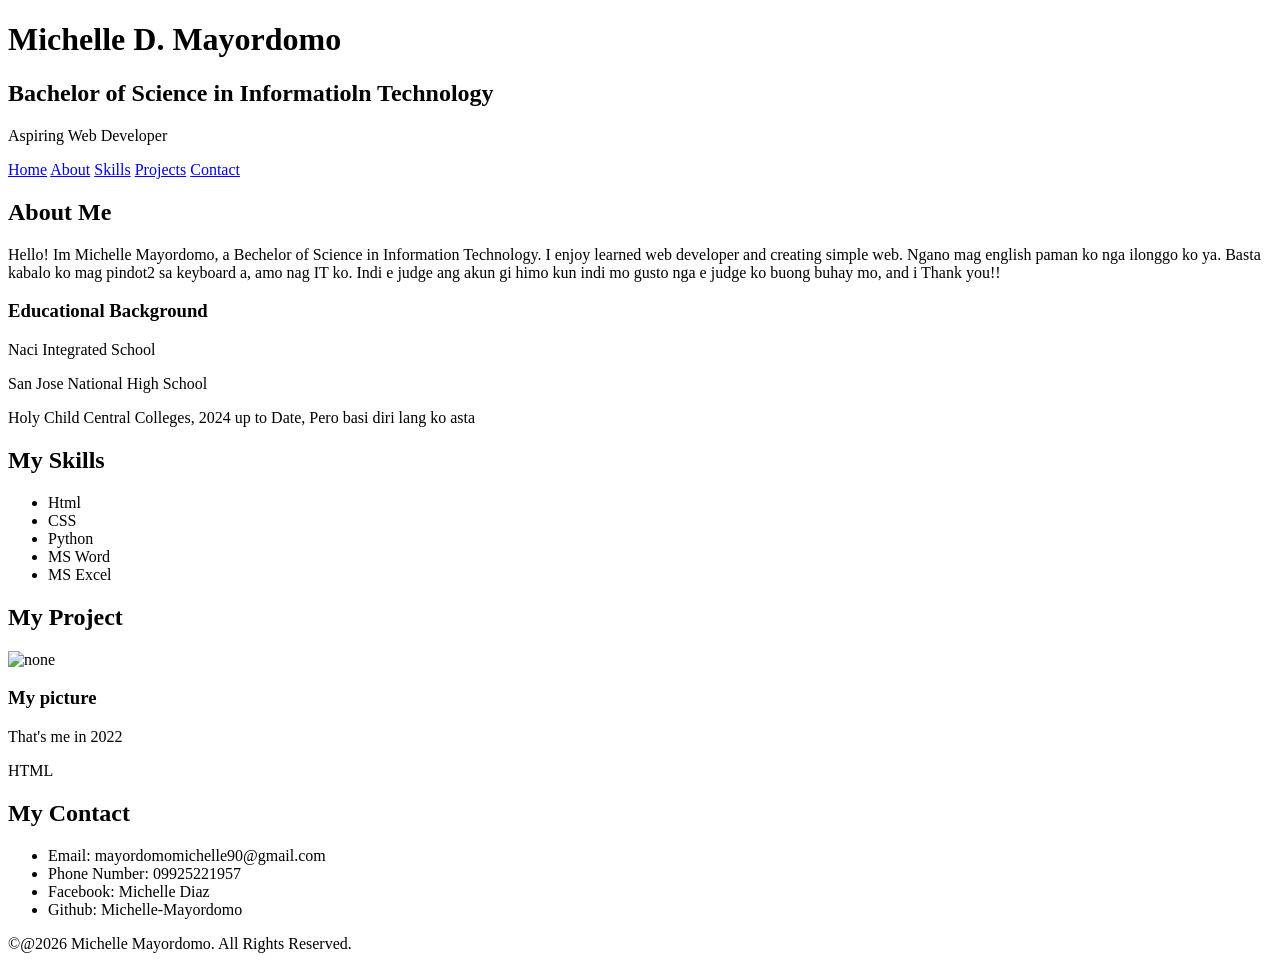
==== index.html @ 326fc14e "Add files via upload" ====
<!DOCTYPE html>
<html lang="en">
<head>
    <meta charset="UTF-8">
    <meta name="viewport" content="width=device-width, initial-scale=1.0">
    <title>My Portfolio</title>
</head>
<body>
    <header id="home">
        <h1>Michelle D. Mayordomo</h1>
        <h2>Bachelor of Science in Informatioln Technology</h2>
        <p>Aspiring Web Developer</p>
        <div class="nav-links">
         <a href="#home">Home</a>
         <a href="#about">About</a>
         <a href="#skills">Skills</a>
         <a href="#projects">Projects</a>
         <a href="#contact">Contact</a>
        </div>
        
    </header>
    <section id="about">
        <h2>About Me</h2>
        <p>Hello! Im Michelle Mayordomo, a Bechelor of Science in Information Technology.
            I enjoy learned web developer and creating simple web. 
            Ngano mag english paman ko nga ilonggo ko ya. 
            Basta kabalo ko mag pindot2 sa keyboard a, amo nag IT ko.
            Indi e judge ang akun gi himo kun indi mo gusto nga e judge ko buong buhay mo, and i Thank you!!
        </p>

        <h3>Educational Background</h3>
        <p>Naci Integrated School</p>
        <p>San Jose National High School</p>
        <p>Holy Child Central Colleges, 2024 up to Date, Pero basi diri lang ko asta</p>
    </section>
    <section id="skills">
        <h2>My Skills</h2>
        <ul>
            <li>Html</li>
            <li>CSS</li>
            <li>Python</li>
            <li>MS Word</li>
            <li>MS Excel</li>
        </ul>
    </section>
    <section id="project">
        <h2>My Project</h2>
        <div class="project">
            <div class="card">
                <img scr="Myphoto.jpg"alt="none">
                <h3>My picture</h3>
                <p>That's me in 2022</p>
                <P>HTML</P>
            </div>
        </div>

    </section>
    <section id="contact">
        <h2>My Contact</h2>
        <ul>
            <li>Email: mayordomomichelle90@gmail.com</li>
            <li>Phone Number: 09925221957</li>
            <li>Facebook: Michelle Diaz</li>
            <li>Github: Michelle-Mayordomo</li>
            
        </ul>
    </section>
    <footer>
        
        <p>&copy;@2026 Michelle Mayordomo. All Rights Reserved.</p>
    </footer>
   
</body>
</html>
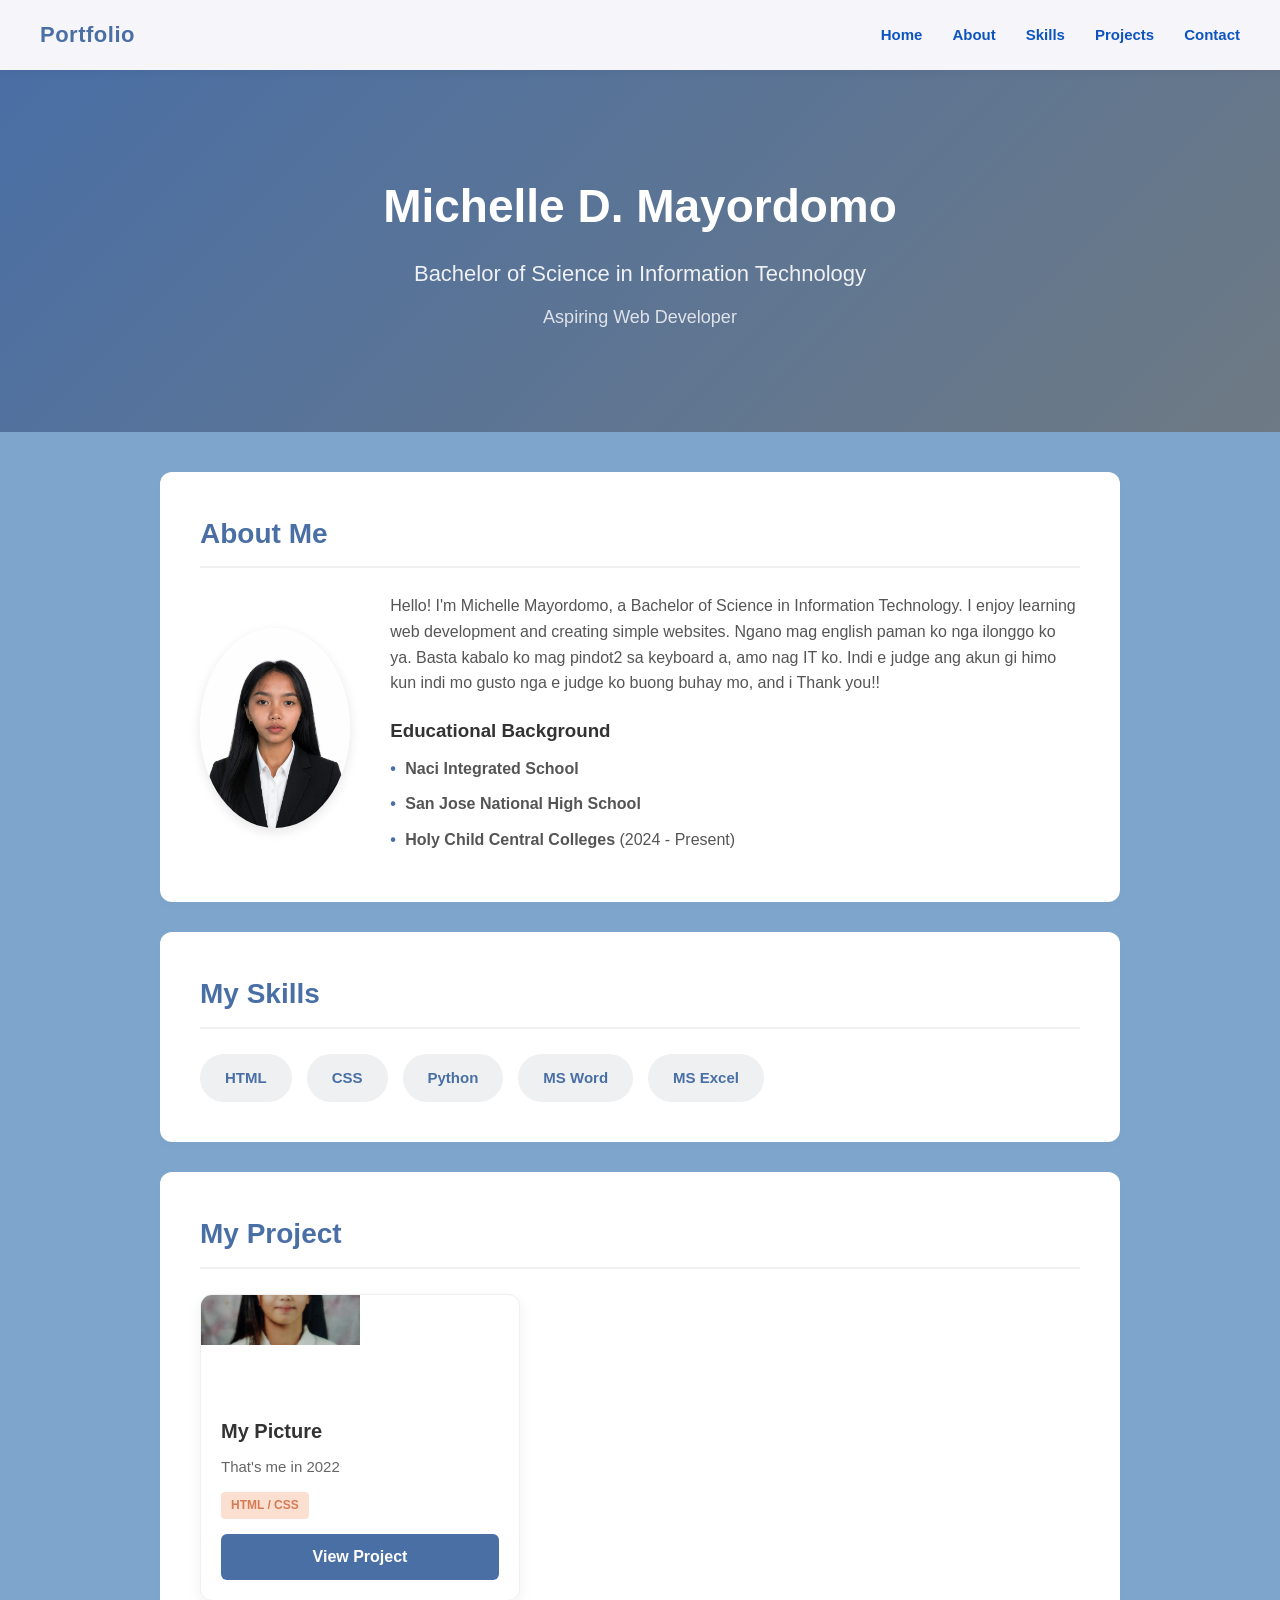
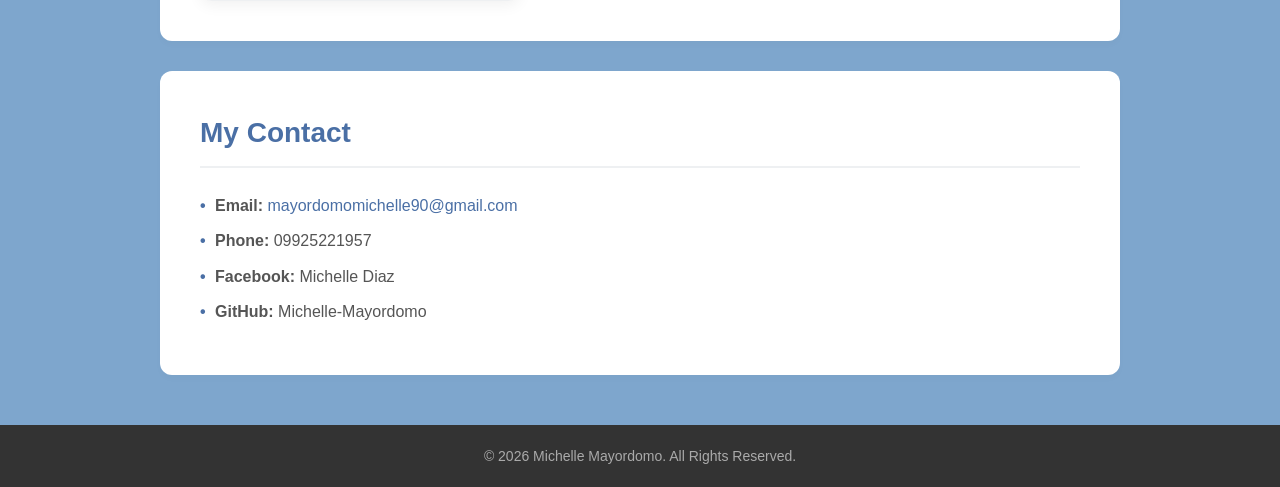
==== commit 5e92ce66: "Add files via upload" ====
--- a/index.html
+++ b/index.html
@@ -3,72 +3,93 @@
 <head>
     <meta charset="UTF-8">
     <meta name="viewport" content="width=device-width, initial-scale=1.0">
-    <title>My Portfolio</title>
+    <title>Michelle Mayordomo | Portfolio</title>
+    <link rel="stylesheet" href="style.css">
 </head>
 <body>
-    <header id="home">
-        <h1>Michelle D. Mayordomo</h1>
-        <h2>Bachelor of Science in Informatioln Technology</h2>
-        <p>Aspiring Web Developer</p>
-        <div class="nav-links">
-         <a href="#home">Home</a>
-         <a href="#about">About</a>
-         <a href="#skills">Skills</a>
-         <a href="#projects">Projects</a>
-         <a href="#contact">Contact</a>
+    <nav class="navbar">
+        <div class="logo">Portfolio</div>
+        <ul class="nav-links">
+            <li><a href="#home">Home</a></li>
+            <li><a href="#about">About</a></li>
+            <li><a href="#skills">Skills</a></li>
+            <li><a href="#project">Projects</a></li>
+            <li><a href="#contact">Contact</a></li>
+        </ul>
+    </nav>
+
+    <header id="home" class="hero-header">
+        <div class="header-content">
+            <h1>Michelle D. Mayordomo</h1>
+            <h2>Bachelor of Science in Information Technology</h2>
+            <p>Aspiring Web Developer</p>
         </div>
-        
     </header>
-    <section id="about">
-        <h2>About Me</h2>
-        <p>Hello! Im Michelle Mayordomo, a Bechelor of Science in Information Technology.
-            I enjoy learned web developer and creating simple web. 
-            Ngano mag english paman ko nga ilonggo ko ya. 
-            Basta kabalo ko mag pindot2 sa keyboard a, amo nag IT ko.
-            Indi e judge ang akun gi himo kun indi mo gusto nga e judge ko buong buhay mo, and i Thank you!!
-        </p>
 
-        <h3>Educational Background</h3>
-        <p>Naci Integrated School</p>
-        <p>San Jose National High School</p>
-        <p>Holy Child Central Colleges, 2024 up to Date, Pero basi diri lang ko asta</p>
-    </section>
-    <section id="skills">
-        <h2>My Skills</h2>
-        <ul>
-            <li>Html</li>
-            <li>CSS</li>
-            <li>Python</li>
-            <li>MS Word</li>
-            <li>MS Excel</li>
-        </ul>
-    </section>
-    <section id="project">
-        <h2>My Project</h2>
-        <div class="project">
-            <div class="card">
-                <img scr="Myphoto.jpg"alt="none">
-                <h3>My picture</h3>
-                <p>That's me in 2022</p>
-                <P>HTML</P>
+    <main class="container">
+        <section id="about" class="section-card">
+            <h2>About Me</h2>
+            <div class="about-container">
+                <img src="mememe.png.JPEG" alt="Michelle's Photo">
+                <div class="about-text">
+                    <p>Hello! I'm Michelle Mayordomo, a Bachelor of Science in Information Technology.
+                        I enjoy learning web development and creating simple websites. 
+                        Ngano mag english paman ko nga ilonggo ko ya. 
+                        Basta kabalo ko mag pindot2 sa keyboard a, amo nag IT ko.
+                        Indi e judge ang akun gi himo kun indi mo gusto nga e judge ko buong buhay mo, and i Thank you!!
+                    </p>
+
+                    <h3>Educational Background</h3>
+                    <ul class="edu-list">
+                        <li><strong>Naci Integrated School</strong></li>
+                        <li><strong>San Jose National High School</strong></li>
+                        <li><strong>Holy Child Central Colleges</strong> (2024 - Present)</li>
+                    </ul>
+                </div>
             </div>
-        </div>
+        </section>
 
-    </section>
-    <section id="contact">
-        <h2>My Contact</h2>
-        <ul>
-            <li>Email: mayordomomichelle90@gmail.com</li>
-            <li>Phone Number: 09925221957</li>
-            <li>Facebook: Michelle Diaz</li>
-            <li>Github: Michelle-Mayordomo</li>
-            
-        </ul>
-    </section>
-    <footer>
-        
-        <p>&copy;@2026 Michelle Mayordomo. All Rights Reserved.</p>
+        <section id="skills" class="section-card">
+            <h2>My Skills</h2>
+            <div class="skills-container">
+                <div class="skills-card">HTML</div>
+                <div class="skills-card">CSS</div>
+                <div class="skills-card">Python</div>
+                <div class="skills-card">MS Word</div>
+                <div class="skills-card">MS Excel</div>
+            </div>
+        </section>
+
+        <section id="project" class="section-card">
+            <h2>My Project</h2>
+            <div class="project-grid">
+                <div class="card">
+                    <div class="card-img-wrapper">
+                        <img src="Myphoto.jpg" alt="My Picture">
+                    </div>
+                    <div class="card-content">
+                        <h3>My Picture</h3>
+                        <p class="project-desc">That's me in 2022</p>
+                        <span class="tag">HTML / CSS</span>
+                        <a href="#" class="btn">View Project</a>
+                    </div>
+                </div>
+            </div>
+        </section>
+
+        <section id="contact" class="section-card">
+            <h2>My Contact</h2>
+            <ul class="contact-list">
+                <li><strong>Email:</strong> <a href="mailto:mayordomomichelle90@gmail.com">mayordomomichelle90@gmail.com</a></li>
+                <li><strong>Phone:</strong> 09925221957</li>
+                <li><strong>Facebook:</strong> Michelle Diaz</li>
+                <li><strong>GitHub:</strong> Michelle-Mayordomo</li>
+            </ul>
+        </section>
+    </main>
+
+    <footer class="footer">
+        <p>&copy; 2026 Michelle Mayordomo. All Rights Reserved.</p>
     </footer>
-   
 </body>
 </html>
--- a/style.css
+++ b/style.css
@@ -0,0 +1,292 @@
+*{
+    margin: 0;
+    padding: 0;
+    box-sizing: border-box;
+}
+
+body{
+    font-family: 'Segoe UI', Arial, sans-serif;
+    background: #7ea6cd;
+    color: #333;
+    line-height: 1.6;
+    padding-top: 70px; 
+}
+
+.navbar{
+    display: flex;
+    justify-content: space-between;
+    align-items: center;
+    background: #f6f6fa;
+    padding: 0 40px;
+    height: 70px;
+    position: fixed;
+    top: 0;
+    left: 0;
+    width: 100%;
+    box-shadow: 0 2px 10px rgba(0,0,0,0.05);
+    z-index: 1000;
+}
+
+.logo{
+    color: #4a6fa5; 
+    font-size: 22px;
+    font-weight: bold;
+    letter-spacing: 0.5px;
+}
+
+.nav-links{
+    display: flex;
+    list-style: none;
+}
+
+.nav-links li{
+    margin-left: 30px;
+}
+
+.nav-links a{
+    color: #0d54bf; 
+    text-decoration: none;
+    font-weight: 600;
+    font-size: 15px;
+    transition: color 0.3s ease;
+}
+
+.nav-links a:hover{ 
+    color: #f1f2f3;
+}
+
+.hero-header{
+    background: linear-gradient(135deg, #4a6fa5, #6e7a84);
+    color: #ffffff;
+    text-align: center;
+    padding: 100px 20px;
+    margin-bottom: 40px;
+}
+
+.header-content h1{
+    font-size: 46px;
+    margin-bottom: 12px;
+    font-weight: 700;
+}
+
+.header-content h2{
+    font-size: 22px;
+    font-weight: 400;
+    opacity: 0.9;
+    margin-bottom: 12px;
+}
+
+.header-content p{
+    font-size: 18px;
+    opacity: 0.8;
+}
+
+.container{
+    max-width: 1000px;
+    margin: 0 auto;
+    padding: 0 20px;
+}
+
+.section-card{
+    background: #ffffff;
+    border-radius: 12px;
+    padding: 40px;
+    margin-bottom: 30px;
+    box-shadow: 0 4px 6px rgba(0,0,0,0.02);
+}
+
+.section-card h2{
+    font-size: 28px;
+    color: #4a6fa5;
+    margin-bottom: 25px;
+    border-bottom: 2px solid #eef0f2;
+    padding-bottom: 10px;
+}
+
+.about-container{
+    display: flex;
+    align-items: center;
+    gap: 40px;
+}
+
+.about-container img{
+    width: 200px;
+    height: 200px;
+    border-radius: 50%; 
+    object-fit: cover;
+    box-shadow: 0 4px 12px rgba(0,0,0,0.1);
+}
+
+.about-text flex-1{
+    flex: 1;
+}
+
+.about-text p{
+    font-size: 16px;
+    color: #555;
+    margin-bottom: 20px;
+}
+
+.about-text h3{
+    color: #333;
+    margin-bottom: 10px;
+}
+
+.edu-list, .contact-list{
+    list-style: none;
+}
+
+.edu-list li, .contact-list li{
+    margin-bottom: 10px;
+    color: #555;
+    position: relative;
+    padding-left: 15px;
+}
+
+.edu-list li::before, .contact-list li::before{
+    content: "•";
+    color: #4a6fa5;
+    font-weight: bold;
+    position: absolute;
+    left: 0;
+}
+
+.skills-container{
+    display: flex;
+    flex-wrap: wrap;
+    gap: 15px;
+}
+
+.skills-card{
+    background: #eef0f2; 
+    color: #4a6fa5; 
+    padding: 12px 25px;
+    border-radius: 30px; 
+    font-weight: 600;
+    font-size: 15px;
+    transition: all 0.3s ease;
+}
+
+.skills-card:hover{ 
+    background: #4a6fa5;
+    color: #ffffff;
+    transform: translateY(-3px); 
+}
+
+.project-grid{
+    display: flex;
+    justify-content: flex-start;
+}
+
+.card{
+    width: 320px;
+    background: #ffffff;
+    border-radius: 12px;
+    box-shadow: 0 4px 15px rgba(0,0,0,0.06);
+    overflow: hidden;
+    border: 1px solid #eef0f2;
+    transition: transform 0.3s ease;
+}
+
+.card:hover{
+    transform: translateY(-5px);
+}
+
+.card-img-wrapper{
+    width: 100%;
+    height: 100px;
+    overflow: hidden;
+}
+
+.card img{
+    width: 50%;
+    height: 50%;
+    object-fit: cover;
+}
+
+.card-content{
+    padding: 20px;
+}
+
+.card h3{
+    font-size: 20px;
+    color: #333;
+    margin-bottom: 8px;
+}
+
+.project-desc{
+    color: #666;
+    font-size: 15px;
+    margin-bottom: 12px;
+}
+
+.tag{
+    display: inline-block;
+    background: #fbe0d2;
+    color: #d47a55;
+    padding: 4px 10px;
+    font-size: 12px;
+    border-radius: 4px;
+    font-weight: 600;
+    margin-bottom: 15px;
+}
+
+.btn{
+    display: block;
+    text-align: center;
+    padding: 10px;
+    background: #4a6fa5;
+    color: #ffffff;
+    text-decoration: none;
+    border-radius: 6px;
+    font-weight: 600;
+    transition: background 0.3s ease;
+}
+
+.btn:hover{ 
+    background: #3b5c8a;
+}
+
+.contact-list a{
+    color: #4a6fa5;
+    text-decoration: none;
+}
+
+.footer{
+    background: #333;
+    color: #aaa;
+    text-align: center;
+    padding: 20px;
+    margin-top: 50px;
+    font-size: 14px;
+}
+
+@media (max-width: 768px){ 
+    body{
+        padding-top: 130px;
+    }
+    .navbar{
+        flex-direction: column;
+        height: auto;
+        padding: 15px;
+    }
+    .nav-links{
+        margin-top: 10px;
+    }
+    .nav-links li{
+        margin: 0 10px;
+    }
+    .about-container{
+        flex-direction: column;
+        text-align: center;
+    }
+    .edu-list li::before, .contact-list li::before{
+        display: none;
+    }
+    .edu-list li, .contact-list li{
+        padding-left: 0;
+    }
+    .card{
+        width: 100%;
+    }
+}
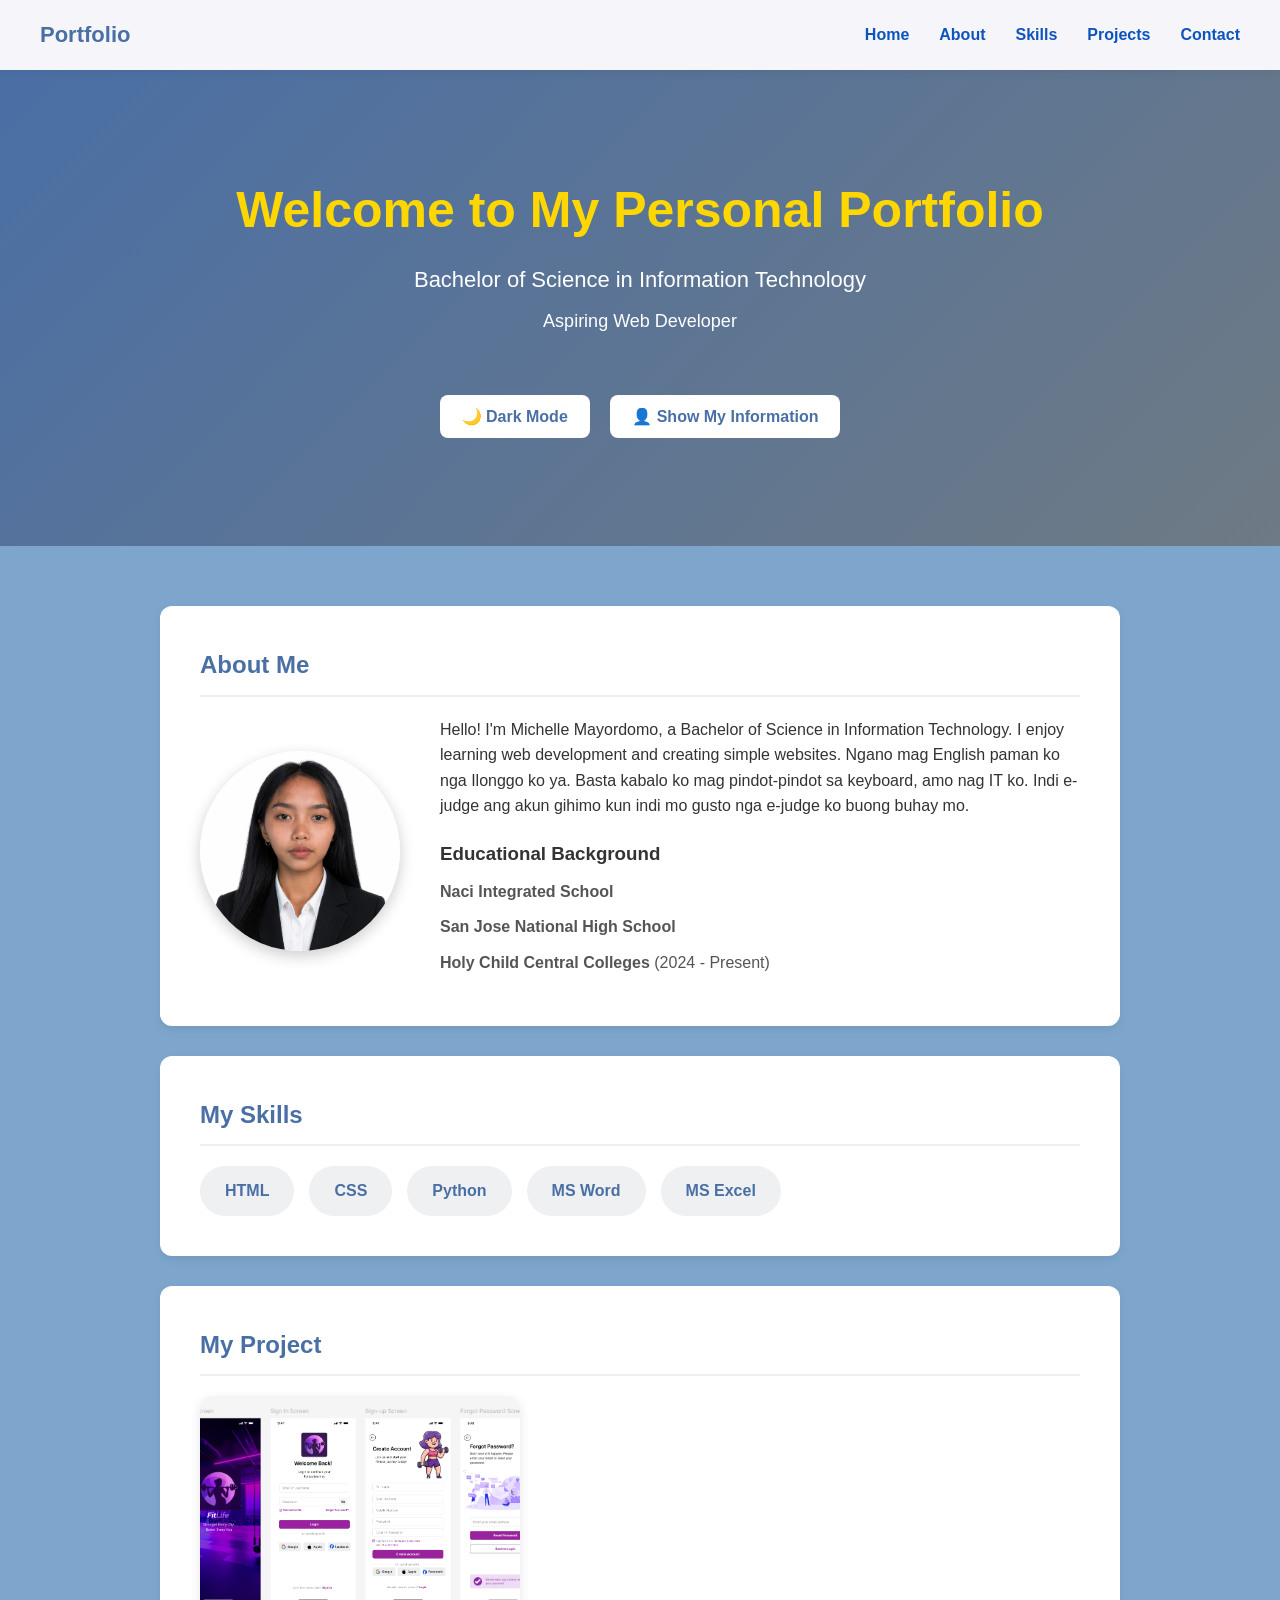
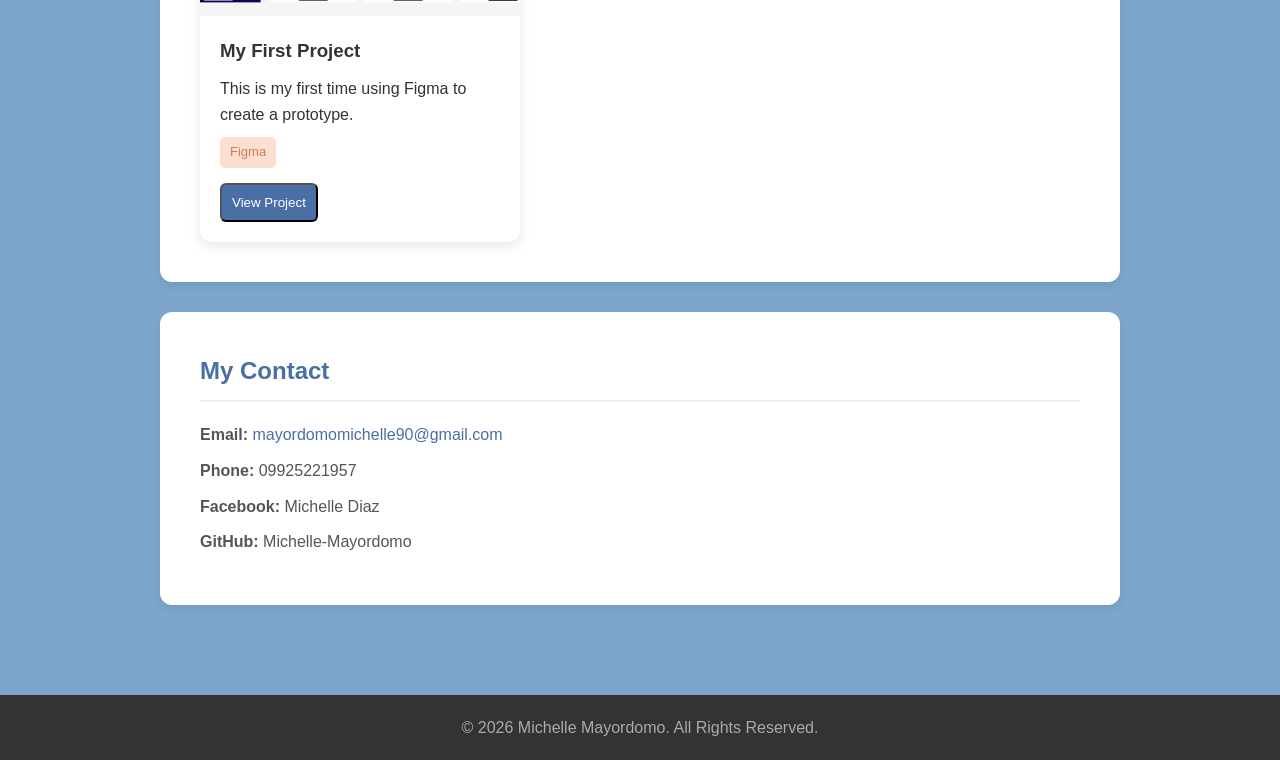
==== commit 7f3d5e9a: "Add files via upload" ====
--- a/index.html
+++ b/index.html
@@ -1,95 +1,184 @@
-<!DOCTYPE html>
-<html lang="en">
-<head>
-    <meta charset="UTF-8">
-    <meta name="viewport" content="width=device-width, initial-scale=1.0">
-    <title>Michelle Mayordomo | Portfolio</title>
-    <link rel="stylesheet" href="style.css">
-</head>
-<body>
-    <nav class="navbar">
-        <div class="logo">Portfolio</div>
-        <ul class="nav-links">
-            <li><a href="#home">Home</a></li>
-            <li><a href="#about">About</a></li>
-            <li><a href="#skills">Skills</a></li>
-            <li><a href="#project">Projects</a></li>
-            <li><a href="#contact">Contact</a></li>
-        </ul>
-    </nav>
-
-    <header id="home" class="hero-header">
-        <div class="header-content">
-            <h1>Michelle D. Mayordomo</h1>
-            <h2>Bachelor of Science in Information Technology</h2>
-            <p>Aspiring Web Developer</p>
-        </div>
-    </header>
-
-    <main class="container">
-        <section id="about" class="section-card">
-            <h2>About Me</h2>
-            <div class="about-container">
-                <img src="mememe.png.JPEG" alt="Michelle's Photo">
-                <div class="about-text">
-                    <p>Hello! I'm Michelle Mayordomo, a Bachelor of Science in Information Technology.
-                        I enjoy learning web development and creating simple websites. 
-                        Ngano mag english paman ko nga ilonggo ko ya. 
-                        Basta kabalo ko mag pindot2 sa keyboard a, amo nag IT ko.
-                        Indi e judge ang akun gi himo kun indi mo gusto nga e judge ko buong buhay mo, and i Thank you!!
-                    </p>
-
-                    <h3>Educational Background</h3>
-                    <ul class="edu-list">
-                        <li><strong>Naci Integrated School</strong></li>
-                        <li><strong>San Jose National High School</strong></li>
-                        <li><strong>Holy Child Central Colleges</strong> (2024 - Present)</li>
-                    </ul>
-                </div>
-            </div>
-        </section>
-
-        <section id="skills" class="section-card">
-            <h2>My Skills</h2>
-            <div class="skills-container">
-                <div class="skills-card">HTML</div>
-                <div class="skills-card">CSS</div>
-                <div class="skills-card">Python</div>
-                <div class="skills-card">MS Word</div>
-                <div class="skills-card">MS Excel</div>
-            </div>
-        </section>
-
-        <section id="project" class="section-card">
-            <h2>My Project</h2>
-            <div class="project-grid">
-                <div class="card">
-                    <div class="card-img-wrapper">
-                        <img src="Myphoto.jpg" alt="My Picture">
-                    </div>
-                    <div class="card-content">
-                        <h3>My Picture</h3>
-                        <p class="project-desc">That's me in 2022</p>
-                        <span class="tag">HTML / CSS</span>
-                        <a href="#" class="btn">View Project</a>
-                    </div>
-                </div>
-            </div>
-        </section>
-
-        <section id="contact" class="section-card">
-            <h2>My Contact</h2>
-            <ul class="contact-list">
-                <li><strong>Email:</strong> <a href="mailto:mayordomomichelle90@gmail.com">mayordomomichelle90@gmail.com</a></li>
-                <li><strong>Phone:</strong> 09925221957</li>
-                <li><strong>Facebook:</strong> Michelle Diaz</li>
-                <li><strong>GitHub:</strong> Michelle-Mayordomo</li>
-            </ul>
-        </section>
-    </main>
-
-    <footer class="footer">
-        <p>&copy; 2026 Michelle Mayordomo. All Rights Reserved.</p>
-    </footer>
-</body>
+<!DOCTYPE html>
+<html lang="en">
+<head>
+    <meta charset="UTF-8">
+    <meta name="viewport" content="width=device-width, initial-scale=1.0">
+    <title>Michelle Mayordomo | Portfolio</title>
+    <link rel="stylesheet" href="style.css">
+</head>
+<body>
+
+    <!-- Navigation -->
+    <nav class="navbar">
+        <div class="logo">Portfolio</div>
+        <ul class="nav-links">
+            <li><a href="#home">Home</a></li>
+            <li><a href="#about">About</a></li>
+            <li><a href="#skills">Skills</a></li>
+            <li><a href="#project">Projects</a></li>
+            <li><a href="#contact">Contact</a></li>
+        </ul>
+    </nav>
+
+    <!-- Header -->
+    <header id="home" class="hero-header">
+        <div class="header-content">
+
+            <h1 id="mainHeading">Michelle D. Mayordomo</h1>
+
+            <h2>Bachelor of Science in Information Technology</h2>
+
+            <p>Aspiring Web Developer</p>
+
+            <br><br>
+
+            <button id="themeBtn" class="hero-btn" onclick="toggleTheme()">
+                🌙 Dark Mode
+            </button>
+
+            <button class="hero-btn" onclick="showInfo()">
+                👤 Show My Information
+            </button>
+
+        </div>
+    </header>
+
+    <!-- Portfolio -->
+    <main class="container" id="portfolio">
+
+        <!-- About -->
+        <section id="about" class="section-card">
+
+            <h2>About Me</h2>
+
+            <div class="about-container">
+
+                <img src="izzmeee.png" alt="Michelle's Photo">
+
+                <div class="about-text">
+
+                    <p>
+                        Hello! I'm Michelle Mayordomo, a Bachelor of Science in Information Technology.
+                        I enjoy learning web development and creating simple websites.
+                        Ngano mag English paman ko nga Ilonggo ko ya.
+                        Basta kabalo ko mag pindot-pindot sa keyboard, amo nag IT ko.
+                        Indi e-judge ang akun gihimo kun indi mo gusto nga e-judge ko buong buhay mo.
+                    </p>
+
+                    <h3>Educational Background</h3>
+
+                    <ul class="edu-list">
+                        <li><strong>Naci Integrated School</strong></li>
+                        <li><strong>San Jose National High School</strong></li>
+                        <li><strong>Holy Child Central Colleges</strong> (2024 - Present)</li>
+                    </ul>
+
+                </div>
+
+            </div>
+
+        </section>
+
+        <!-- Skills -->
+        <section id="skills" class="section-card">
+
+            <h2>My Skills</h2>
+
+            <div class="skills-container">
+                <div class="skills-card">HTML</div>
+                <div class="skills-card">CSS</div>
+                <div class="skills-card">Python</div>
+                <div class="skills-card">MS Word</div>
+                <div class="skills-card">MS Excel</div>
+            </div>
+
+        </section>
+
+        <!-- Project -->
+        <section id="project" class="section-card">
+
+            <h2>My Project</h2>
+
+            <div class="project-grid">
+
+                <div class="card">
+
+                    <div class="card-img-wrapper">
+                        <img src="Figma.png" alt="My First Project">
+                    </div>
+
+                    <div class="card-content">
+
+                        <h3>My First Project</h3>
+
+                        <p class="project-desc">
+                            This is my first time using Figma to create a prototype.
+                        </p>
+
+                        <span class="tag">Figma</span>
+
+                        <button class="btn" onclick="viewProject()">
+                            View Project
+                        </button>
+
+                    </div>
+
+                </div>
+
+            </div>
+
+        </section>
+
+        <!-- Contact -->
+        <section id="contact" class="section-card">
+
+            <h2>My Contact</h2>
+
+            <ul class="contact-list">
+
+                <li>
+                    <strong>Email:</strong>
+                    <a href="mailto:mayordomomichelle90@gmail.com">
+                        mayordomomichelle90@gmail.com
+                    </a>
+                </li>
+
+                <li><strong>Phone:</strong> 09925221957</li>
+
+                <li><strong>Facebook:</strong> Michelle Diaz</li>
+
+                <li><strong>GitHub:</strong> Michelle-Mayordomo</li>
+
+            </ul>
+
+        </section>
+
+    </main>
+
+    <!-- Hidden Project Viewer -->
+    <div id="projectView" style="display:none; text-align:center; padding:40px;">
+
+        <h2>My Figma Prototype</h2>
+
+        <img src="Figma.png"
+             alt="Figma Prototype"
+             style="width:90%; max-width:1000px; border-radius:10px; box-shadow:0 0 10px rgba(0,0,0,.3);">
+
+        <br><br>
+
+        <button class="btn" onclick="backPortfolio()">
+            ← Back to Portfolio
+        </button>
+
+    </div>
+
+    <!-- Footer -->
+    <footer class="footer">
+        <p>&copy; 2026 Michelle Mayordomo. All Rights Reserved.</p>
+    </footer>
+
+    <!-- JavaScript -->
+    <script src="script.js"></script>
+
+</body>
 </html>
--- a/style.css
+++ b/style.css
@@ -1,292 +1,361 @@
-*{
-    margin: 0;
-    padding: 0;
-    box-sizing: border-box;
-}
-
-body{
-    font-family: 'Segoe UI', Arial, sans-serif;
-    background: #7ea6cd;
-    color: #333;
-    line-height: 1.6;
-    padding-top: 70px; 
-}
-
-.navbar{
-    display: flex;
-    justify-content: space-between;
-    align-items: center;
-    background: #f6f6fa;
-    padding: 0 40px;
-    height: 70px;
-    position: fixed;
-    top: 0;
-    left: 0;
-    width: 100%;
-    box-shadow: 0 2px 10px rgba(0,0,0,0.05);
-    z-index: 1000;
-}
-
-.logo{
-    color: #4a6fa5; 
-    font-size: 22px;
-    font-weight: bold;
-    letter-spacing: 0.5px;
-}
-
-.nav-links{
-    display: flex;
-    list-style: none;
-}
-
-.nav-links li{
-    margin-left: 30px;
-}
-
-.nav-links a{
-    color: #0d54bf; 
-    text-decoration: none;
-    font-weight: 600;
-    font-size: 15px;
-    transition: color 0.3s ease;
-}
-
-.nav-links a:hover{ 
-    color: #f1f2f3;
-}
-
-.hero-header{
-    background: linear-gradient(135deg, #4a6fa5, #6e7a84);
-    color: #ffffff;
-    text-align: center;
-    padding: 100px 20px;
-    margin-bottom: 40px;
-}
-
-.header-content h1{
-    font-size: 46px;
-    margin-bottom: 12px;
-    font-weight: 700;
-}
-
-.header-content h2{
-    font-size: 22px;
-    font-weight: 400;
-    opacity: 0.9;
-    margin-bottom: 12px;
-}
-
-.header-content p{
-    font-size: 18px;
-    opacity: 0.8;
-}
-
-.container{
-    max-width: 1000px;
-    margin: 0 auto;
-    padding: 0 20px;
-}
-
-.section-card{
-    background: #ffffff;
-    border-radius: 12px;
-    padding: 40px;
-    margin-bottom: 30px;
-    box-shadow: 0 4px 6px rgba(0,0,0,0.02);
-}
-
-.section-card h2{
-    font-size: 28px;
-    color: #4a6fa5;
-    margin-bottom: 25px;
-    border-bottom: 2px solid #eef0f2;
-    padding-bottom: 10px;
-}
-
-.about-container{
-    display: flex;
-    align-items: center;
-    gap: 40px;
-}
-
-.about-container img{
-    width: 200px;
-    height: 200px;
-    border-radius: 50%; 
-    object-fit: cover;
-    box-shadow: 0 4px 12px rgba(0,0,0,0.1);
-}
-
-.about-text flex-1{
-    flex: 1;
-}
-
-.about-text p{
-    font-size: 16px;
-    color: #555;
-    margin-bottom: 20px;
-}
-
-.about-text h3{
-    color: #333;
-    margin-bottom: 10px;
-}
-
-.edu-list, .contact-list{
-    list-style: none;
-}
-
-.edu-list li, .contact-list li{
-    margin-bottom: 10px;
-    color: #555;
-    position: relative;
-    padding-left: 15px;
-}
-
-.edu-list li::before, .contact-list li::before{
-    content: "•";
-    color: #4a6fa5;
-    font-weight: bold;
-    position: absolute;
-    left: 0;
-}
-
-.skills-container{
-    display: flex;
-    flex-wrap: wrap;
-    gap: 15px;
-}
-
-.skills-card{
-    background: #eef0f2; 
-    color: #4a6fa5; 
-    padding: 12px 25px;
-    border-radius: 30px; 
-    font-weight: 600;
-    font-size: 15px;
-    transition: all 0.3s ease;
-}
-
-.skills-card:hover{ 
-    background: #4a6fa5;
-    color: #ffffff;
-    transform: translateY(-3px); 
-}
-
-.project-grid{
-    display: flex;
-    justify-content: flex-start;
-}
-
-.card{
-    width: 320px;
-    background: #ffffff;
-    border-radius: 12px;
-    box-shadow: 0 4px 15px rgba(0,0,0,0.06);
-    overflow: hidden;
-    border: 1px solid #eef0f2;
-    transition: transform 0.3s ease;
-}
-
-.card:hover{
-    transform: translateY(-5px);
-}
-
-.card-img-wrapper{
-    width: 100%;
-    height: 100px;
-    overflow: hidden;
-}
-
-.card img{
-    width: 50%;
-    height: 50%;
-    object-fit: cover;
-}
-
-.card-content{
-    padding: 20px;
-}
-
-.card h3{
-    font-size: 20px;
-    color: #333;
-    margin-bottom: 8px;
-}
-
-.project-desc{
-    color: #666;
-    font-size: 15px;
-    margin-bottom: 12px;
-}
-
-.tag{
-    display: inline-block;
-    background: #fbe0d2;
-    color: #d47a55;
-    padding: 4px 10px;
-    font-size: 12px;
-    border-radius: 4px;
-    font-weight: 600;
-    margin-bottom: 15px;
-}
-
-.btn{
-    display: block;
-    text-align: center;
-    padding: 10px;
-    background: #4a6fa5;
-    color: #ffffff;
-    text-decoration: none;
-    border-radius: 6px;
-    font-weight: 600;
-    transition: background 0.3s ease;
-}
-
-.btn:hover{ 
-    background: #3b5c8a;
-}
-
-.contact-list a{
-    color: #4a6fa5;
-    text-decoration: none;
-}
-
-.footer{
-    background: #333;
-    color: #aaa;
-    text-align: center;
-    padding: 20px;
-    margin-top: 50px;
-    font-size: 14px;
-}
-
-@media (max-width: 768px){ 
-    body{
-        padding-top: 130px;
-    }
-    .navbar{
-        flex-direction: column;
-        height: auto;
-        padding: 15px;
-    }
-    .nav-links{
-        margin-top: 10px;
-    }
-    .nav-links li{
-        margin: 0 10px;
-    }
-    .about-container{
-        flex-direction: column;
-        text-align: center;
-    }
-    .edu-list li::before, .contact-list li::before{
-        display: none;
-    }
-    .edu-list li, .contact-list li{
-        padding-left: 0;
-    }
-    .card{
-        width: 100%;
-    }
+/* Reset */
+*{
+    margin:0;
+    padding:0;
+    box-sizing:border-box;
+}
+
+/* Body */
+body{
+    font-family:'Segoe UI', Arial, sans-serif;
+    background:#7ea6cd;
+    color:#333;
+    line-height:1.6;
+    padding-top:70px;
+    transition:0.3s;
+}
+
+/* Navigation */
+.navbar{
+    display:flex;
+    justify-content:space-between;
+    align-items:center;
+    background:#f6f6fa;
+    padding:0 40px;
+    height:70px;
+    position:fixed;
+    top:0;
+    left:0;
+    width:100%;
+    box-shadow:0 2px 10px rgba(0,0,0,.05);
+    z-index:1000;
+}
+
+.logo{
+    color:#4a6fa5;
+    font-size:22px;
+    font-weight:bold;
+}
+
+.nav-links{
+    display:flex;
+    list-style:none;
+}
+
+.nav-links li{
+    margin-left:30px;
+}
+
+.nav-links a{
+    color:#0d54bf;
+    text-decoration:none;
+    font-weight:600;
+    transition:.3s;
+}
+
+.nav-links a:hover{
+    color:#4a6fa5;
+}
+
+/* Header */
+.hero-header{
+    background:linear-gradient(135deg,#4a6fa5,#6e7a84);
+    color:white;
+    text-align:center;
+    padding:100px 20px;
+    margin-bottom:40px;
+}
+
+.header-content h1{
+    font-size:46px;
+    margin-bottom:12px;
+}
+
+.header-content h2{
+    font-size:22px;
+    font-weight:400;
+    margin-bottom:10px;
+}
+
+.header-content p{
+    font-size:18px;
+}
+
+/* Buttons */
+
+.hero-btn{
+    padding:12px 22px;
+    margin:8px;
+    border:none;
+    border-radius:8px;
+    background:white;
+    color:#4a6fa5;
+    font-size:16px;
+    font-weight:bold;
+    cursor:pointer;
+    transition:.3s;
+}
+
+.hero-btn:hover{
+    background:#4a6fa5;
+    color:white;
+}
+
+/* Main Container */
+
+.container{
+    max-width:1000px;
+    margin:auto;
+    padding:20px;
+}
+
+.section-card{
+    background:white;
+    border-radius:12px;
+    padding:40px;
+    margin-bottom:30px;
+    box-shadow:0 4px 10px rgba(0,0,0,.08);
+}
+
+.section-card h2{
+    color:#4a6fa5;
+    margin-bottom:20px;
+    border-bottom:2px solid #eee;
+    padding-bottom:10px;
+}
+
+/* About */
+
+.about-container{
+    display:flex;
+    align-items:center;
+    gap:40px;
+}
+
+.about-container img{
+    width:200px;
+    height:200px;
+    border-radius:50%;
+    object-fit:cover;
+    box-shadow:0 5px 15px rgba(0,0,0,.2);
+}
+
+.about-text{
+    flex:1;
+}
+
+.about-text p{
+    margin-bottom:20px;
+}
+
+.about-text h3{
+    margin-bottom:10px;
+}
+
+/* Lists */
+
+.edu-list,
+.contact-list{
+    list-style:none;
+}
+
+.edu-list li,
+.contact-list li{
+    margin-bottom:10px;
+    color:#555;
+}
+
+/* Skills */
+
+.skills-container{
+    display:flex;
+    flex-wrap:wrap;
+    gap:15px;
+}
+
+.skills-card{
+    background:#eef0f2;
+    color:#4a6fa5;
+    padding:12px 25px;
+    border-radius:25px;
+    font-weight:bold;
+    transition:.3s;
+}
+
+.skills-card:hover{
+    background:#4a6fa5;
+    color:white;
+}
+
+/* Project */
+
+.project-grid{
+    display:flex;
+}
+
+.card{
+    width:320px;
+    background:white;
+    border-radius:12px;
+    overflow:hidden;
+    box-shadow:0 4px 12px rgba(0,0,0,.1);
+}
+
+.card:hover{
+    transform:translateY(-5px);
+    transition:.3s;
+}
+
+.card-img-wrapper{
+    height:220px;
+    overflow:hidden;
+}
+
+.card img{
+    width:100%;
+    height:100%;
+    object-fit:cover;
+}
+
+.card-content{
+    padding:20px;
+}
+
+.project-desc{
+    margin:10px 0;
+}
+
+.tag{
+    display:inline-block;
+    background:#fbe0d2;
+    color:#d47a55;
+    padding:5px 10px;
+    border-radius:5px;
+    font-size:13px;
+    margin-bottom:15px;
+}
+
+.btn{
+    display:block;
+    text-align:center;
+    background:#4a6fa5;
+    color:white;
+    padding:10px;
+    text-decoration:none;
+    border-radius:6px;
+    transition:.3s;
+}
+
+.btn:hover{
+    background:#2d5a91;
+}
+
+/* Contact */
+
+.contact-list a{
+    color:#4a6fa5;
+    text-decoration:none;
+}
+
+/* Footer */
+
+.footer{
+    background:#333;
+    color:#aaa;
+    text-align:center;
+    padding:20px;
+    margin-top:40px;
+}
+
+/* ===========================
+      DARK MODE
+=========================== */
+
+.dark-mode{
+    background:#1b1b1b;
+    color:white;
+}
+
+.dark-mode .navbar{
+    background:#2d2d2d;
+}
+
+.dark-mode .logo{
+    color:white;
+}
+
+.dark-mode .nav-links a{
+    color:white;
+}
+
+.dark-mode .section-card{
+    background:#333;
+    color:white;
+}
+
+.dark-mode .section-card h2{
+    color:#7ec8ff;
+}
+
+.dark-mode .about-text p,
+.dark-mode .edu-list li,
+.dark-mode .contact-list li,
+.dark-mode .project-desc{
+    color:#ddd;
+}
+
+.dark-mode .skills-card{
+    background:#555;
+    color:white;
+}
+
+.dark-mode .btn{
+    background:#7ec8ff;
+    color:black;
+}
+
+.dark-mode .footer{
+    background:#111;
+    color:#ccc;
+}
+
+.dark-mode .contact-list a{
+    color:#7ec8ff;
+}
+
+/* Responsive */
+
+@media(max-width:768px){
+
+    body{
+        padding-top:120px;
+    }
+
+    .navbar{
+        flex-direction:column;
+        height:auto;
+        padding:15px;
+    }
+
+    .nav-links{
+        margin-top:10px;
+    }
+
+    .nav-links li{
+        margin:0 10px;
+    }
+
+    .about-container{
+        flex-direction:column;
+        text-align:center;
+    }
+
+    .project-grid{
+        justify-content:center;
+    }
+
+    .card{
+        width:100%;
+    }
+
 }
